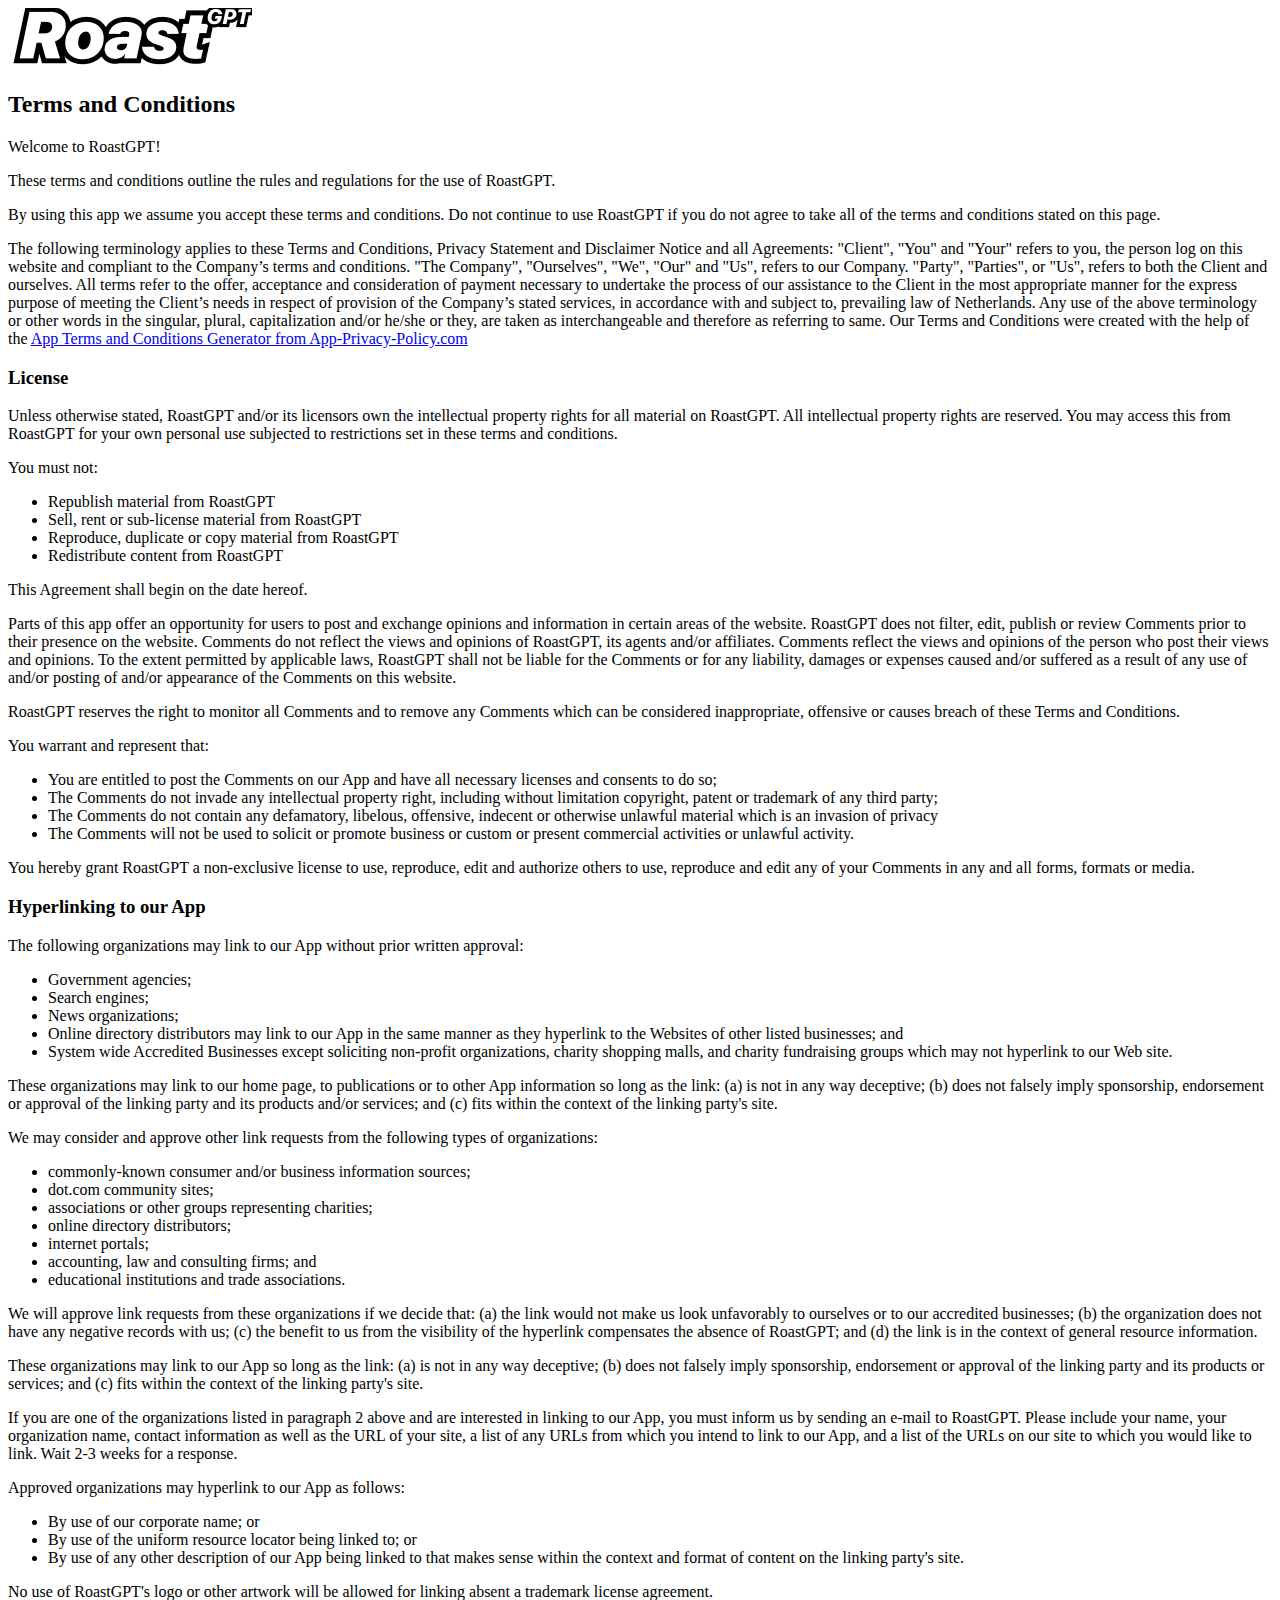
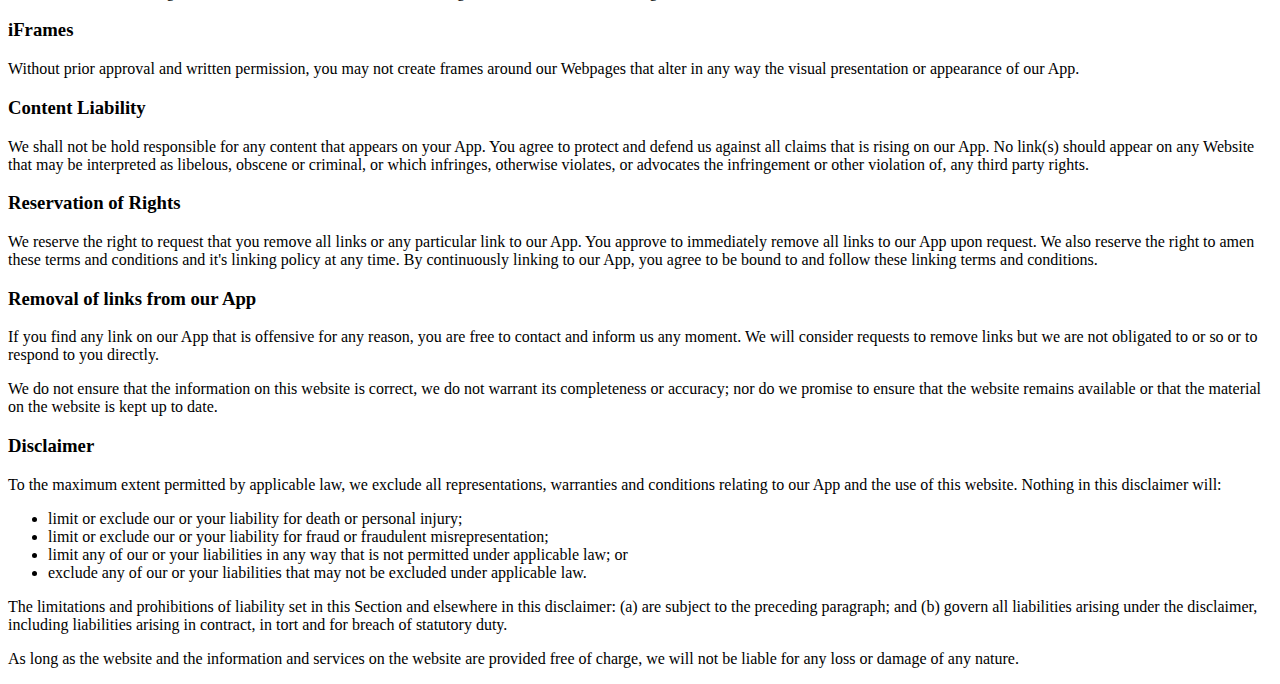
==== terms-and-conditions.html @ 846a2ef3 "Add files via upload" ====
<!DOCTYPE html>
<html lang="en">
<head>
<meta charset="UTF-8">
<meta name="viewport" content="width=device-width, initial-scale=1.0">
<title>Terms and Conditions</title>
<link rel="stylesheet" href="styles.css">
<link href="https://fonts.googleapis.com/css2?family=Roboto:wght@400;700&display=swap" rel="stylesheet">
</head>
<body>

<div class="logo-container">
    <img src="Logo1.png" alt="Your Logo" class="logo">
</div>

<div class="content-container">
<h2><strong>Terms and Conditions</strong></h2>

<p>Welcome to RoastGPT!</p>

<p>These terms and conditions outline the rules and regulations for the use of RoastGPT.</p>

<p>By using this app we assume you accept these terms and conditions. Do not continue to use RoastGPT if you do not agree to take all of the terms and conditions stated on this page.</p>

<p>The following terminology applies to these Terms and Conditions, Privacy Statement and Disclaimer Notice and all Agreements: "Client", "You" and "Your" refers to you, the person log on this website and compliant to the Company’s terms and conditions. "The Company", "Ourselves", "We", "Our" and "Us", refers to our Company. "Party", "Parties", or "Us", refers to both the Client and ourselves. All terms refer to the offer, acceptance and consideration of payment necessary to undertake the process of our assistance to the Client in the most appropriate manner for the express purpose of meeting the Client’s needs in respect of provision of the Company’s stated services, in accordance with and subject to, prevailing law of Netherlands. Any use of the above terminology or other words in the singular, plural, capitalization and/or he/she or they, are taken as interchangeable and therefore as referring to same. Our Terms and Conditions were created with the help of the <a href="https://www.app-privacy-policy.com/app-terms-conditions-generator/">App Terms and Conditions Generator from App-Privacy-Policy.com</a></p>

<h3><strong>License</strong></h3>

<p>Unless otherwise stated, RoastGPT and/or its licensors own the intellectual property rights for all material on RoastGPT. All intellectual property rights are reserved. You may access this from RoastGPT for your own personal use subjected to restrictions set in these terms and conditions.</p>

<p>You must not:</p>
<ul>
    <li>Republish material from RoastGPT</li>
    <li>Sell, rent or sub-license material from RoastGPT</li>
    <li>Reproduce, duplicate or copy material from RoastGPT</li>
    <li>Redistribute content from RoastGPT</li>
</ul>

<p>This Agreement shall begin on the date hereof.</p>

<p>Parts of this app offer an opportunity for users to post and exchange opinions and information in certain areas of the website. RoastGPT does not filter, edit, publish or review Comments prior to their presence on the website. Comments do not reflect the views and opinions of RoastGPT, its agents and/or affiliates. Comments reflect the views and opinions of the person who post their views and opinions. To the extent permitted by applicable laws, RoastGPT shall not be liable for the Comments or for any liability, damages or expenses caused and/or suffered as a result of any use of and/or posting of and/or appearance of the Comments on this website.</p>

<p>RoastGPT reserves the right to monitor all Comments and to remove any Comments which can be considered inappropriate, offensive or causes breach of these Terms and Conditions.</p>

<p>You warrant and represent that:</p>

<ul>
    <li>You are entitled to post the Comments on our App and have all necessary licenses and consents to do so;</li>
    <li>The Comments do not invade any intellectual property right, including without limitation copyright, patent or trademark of any third party;</li>
    <li>The Comments do not contain any defamatory, libelous, offensive, indecent or otherwise unlawful material which is an invasion of privacy</li>
    <li>The Comments will not be used to solicit or promote business or custom or present commercial activities or unlawful activity.</li>
</ul>

<p>You hereby grant RoastGPT a non-exclusive license to use, reproduce, edit and authorize others to use, reproduce and edit any of your Comments in any and all forms, formats or media.</p>

<h3><strong>Hyperlinking to our App</strong></h3>

<p>The following organizations may link to our App without prior written approval:</p>

<ul>
    <li>Government agencies;</li>
    <li>Search engines;</li>
    <li>News organizations;</li>
    <li>Online directory distributors may link to our App in the same manner as they hyperlink to the Websites of other listed businesses; and</li>
    <li>System wide Accredited Businesses except soliciting non-profit organizations, charity shopping malls, and charity fundraising groups which may not hyperlink to our Web site.</li>
</ul>

<p>These organizations may link to our home page, to publications or to other App information so long as the link: (a) is not in any way deceptive; (b) does not falsely imply sponsorship, endorsement or approval of the linking party and its products and/or services; and (c) fits within the context of the linking party's site.</p>

<p>We may consider and approve other link requests from the following types of organizations:</p>

<ul>
    <li>commonly-known consumer and/or business information sources;</li>
    <li>dot.com community sites;</li>
    <li>associations or other groups representing charities;</li>
    <li>online directory distributors;</li>
    <li>internet portals;</li>
    <li>accounting, law and consulting firms; and</li>
    <li>educational institutions and trade associations.</li>
</ul>

<p>We will approve link requests from these organizations if we decide that: (a) the link would not make us look unfavorably to ourselves or to our accredited businesses; (b) the organization does not have any negative records with us; (c) the benefit to us from the visibility of the hyperlink compensates the absence of RoastGPT; and (d) the link is in the context of general resource information.</p>

<p>These organizations may link to our App so long as the link: (a) is not in any way deceptive; (b) does not falsely imply sponsorship, endorsement or approval of the linking party and its products or services; and (c) fits within the context of the linking party's site.</p>

<p>If you are one of the organizations listed in paragraph 2 above and are interested in linking to our App, you must inform us by sending an e-mail to RoastGPT. Please include your name, your organization name, contact information as well as the URL of your site, a list of any URLs from which you intend to link to our App, and a list of the URLs on our site to which you would like to link. Wait 2-3 weeks for a response.</p>

<p>Approved organizations may hyperlink to our App as follows:</p>

<ul>
    <li>By use of our corporate name; or</li>
    <li>By use of the uniform resource locator being linked to; or</li>
    <li>By use of any other description of our App being linked to that makes sense within the context and format of content on the linking party's site.</li>
</ul>

<p>No use of RoastGPT's logo or other artwork will be allowed for linking absent a trademark license agreement.</p>

<h3><strong>iFrames</strong></h3>

<p>Without prior approval and written permission, you may not create frames around our Webpages that alter in any way the visual presentation or appearance of our App.</p>

<h3><strong>Content Liability</strong></h3>

<p>We shall not be hold responsible for any content that appears on your App. You agree to protect and defend us against all claims that is rising on our App. No link(s) should appear on any Website that may be interpreted as libelous, obscene or criminal, or which infringes, otherwise violates, or advocates the infringement or other violation of, any third party rights.</p>

<h3><strong>Reservation of Rights</strong></h3>

<p>We reserve the right to request that you remove all links or any particular link to our App. You approve to immediately remove all links to our App upon request. We also reserve the right to amen these terms and conditions and it's linking policy at any time. By continuously linking to our App, you agree to be bound to and follow these linking terms and conditions.</p>

<h3><strong>Removal of links from our App</strong></h3>

<p>If you find any link on our App that is offensive for any reason, you are free to contact and inform us any moment. We will consider requests to remove links but we are not obligated to or so or to respond to you directly.</p>

<p>We do not ensure that the information on this website is correct, we do not warrant its completeness or accuracy; nor do we promise to ensure that the website remains available or that the material on the website is kept up to date.</p>

<h3><strong>Disclaimer</strong></h3>

<p>To the maximum extent permitted by applicable law, we exclude all representations, warranties and conditions relating to our App and the use of this website. Nothing in this disclaimer will:</p>

<ul>
    <li>limit or exclude our or your liability for death or personal injury;</li>
    <li>limit or exclude our or your liability for fraud or fraudulent misrepresentation;</li>
    <li>limit any of our or your liabilities in any way that is not permitted under applicable law; or</li>
    <li>exclude any of our or your liabilities that may not be excluded under applicable law.</li>
</ul>

<p>The limitations and prohibitions of liability set in this Section and elsewhere in this disclaimer: (a) are subject to the preceding paragraph; and (b) govern all liabilities arising under the disclaimer, including liabilities arising in contract, in tort and for breach of statutory duty.</p>

<p>As long as the website and the information and services on the website are provided free of charge, we will not be liable for any loss or damage of any nature.</p>
</div>

</body>
</html>
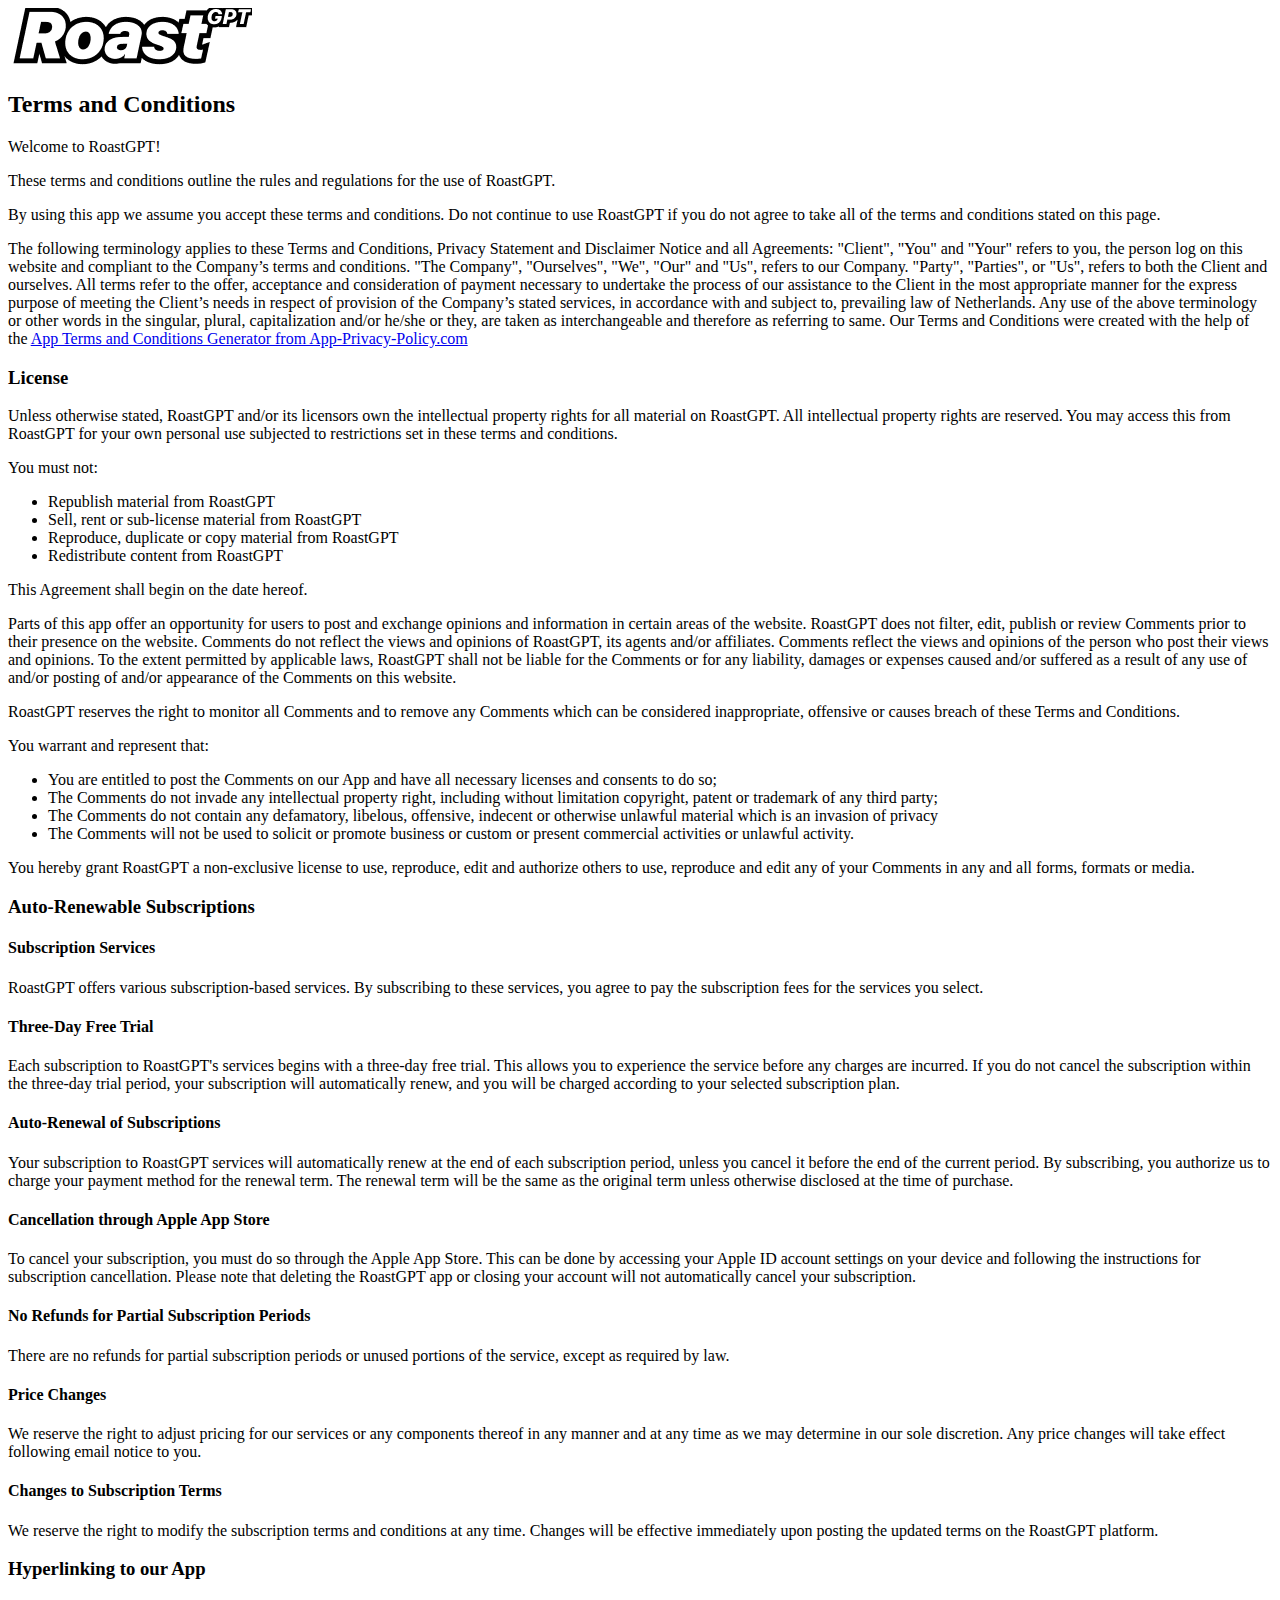
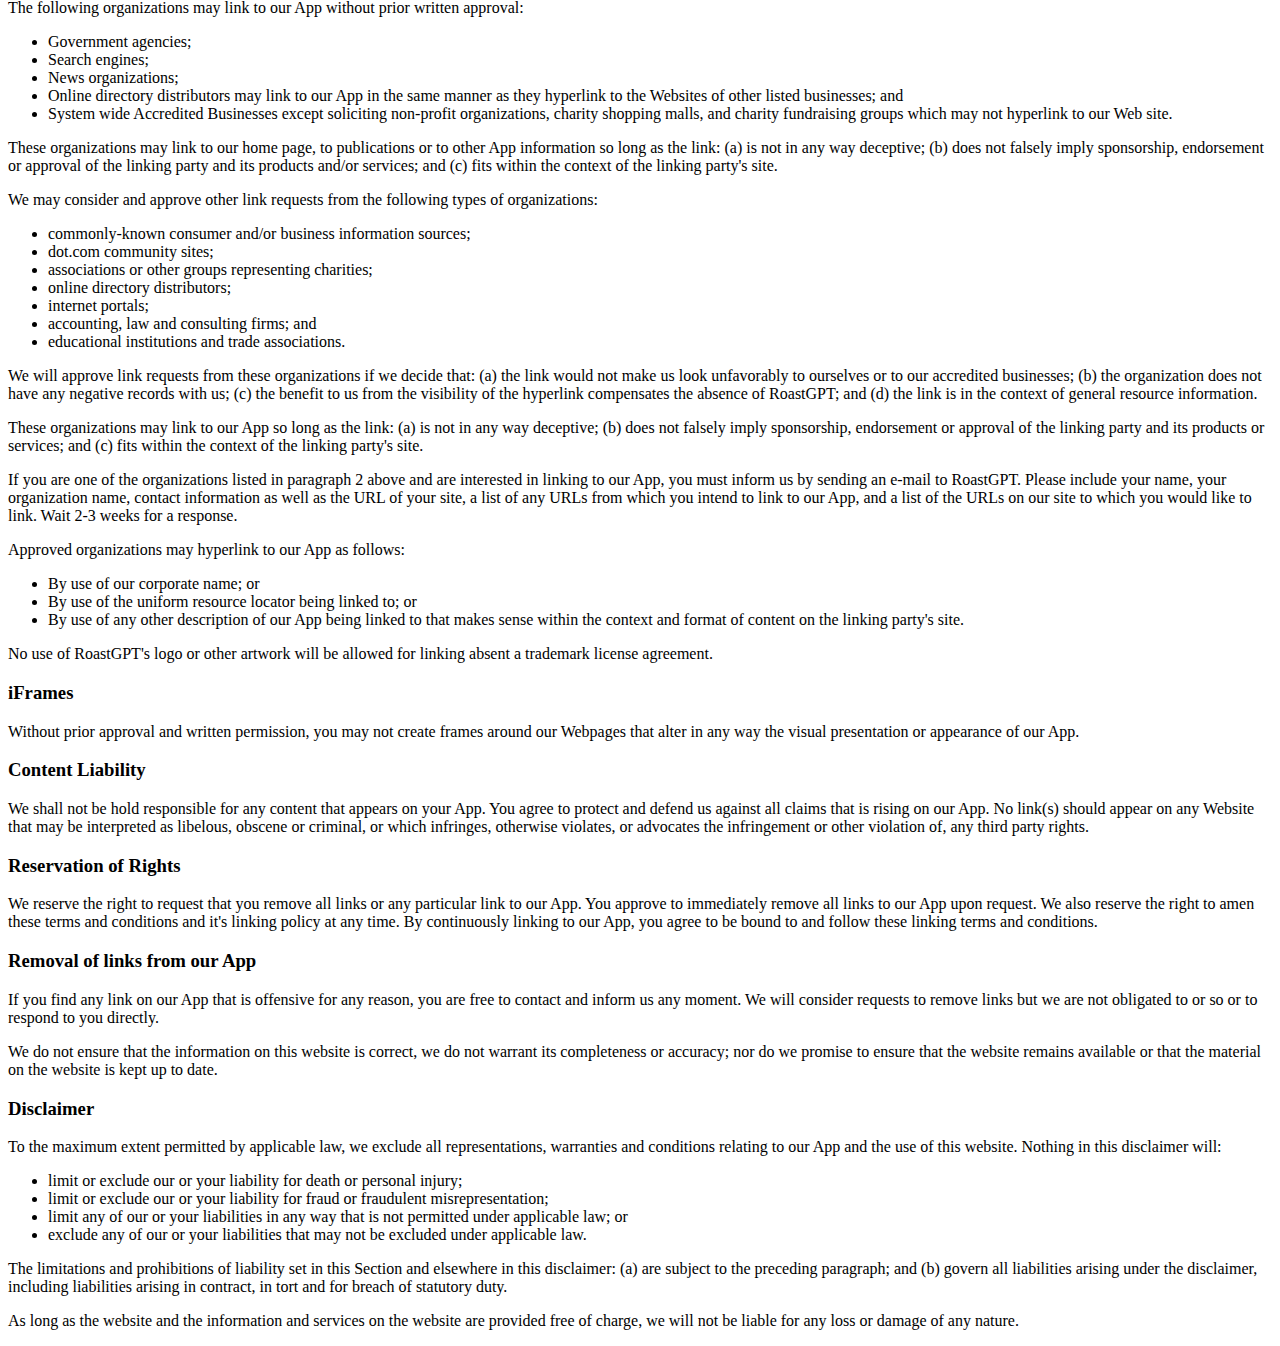
==== commit afb89cf3: "Update terms-and-conditions.html" ====
--- a/terms-and-conditions.html
+++ b/terms-and-conditions.html
@@ -52,6 +52,30 @@
 </ul>
 
 <p>You hereby grant RoastGPT a non-exclusive license to use, reproduce, edit and authorize others to use, reproduce and edit any of your Comments in any and all forms, formats or media.</p>
+
+        <h3>Auto-Renewable Subscriptions</h3>
+
+        <h4>Subscription Services</h4>
+        <p>RoastGPT offers various subscription-based services. By subscribing to these services, you agree to pay the subscription fees for the services you select.</p>
+
+        <h4>Three-Day Free Trial</h4>
+        <p>Each subscription to RoastGPT's services begins with a three-day free trial. This allows you to experience the service before any charges are incurred. If you do not cancel the subscription within the three-day trial period, your subscription will automatically renew, and you will be charged according to your selected subscription plan.</p>
+
+        <h4>Auto-Renewal of Subscriptions</h4>
+        <p>Your subscription to RoastGPT services will automatically renew at the end of each subscription period, unless you cancel it before the end of the current period. By subscribing, you authorize us to charge your payment method for the renewal term. The renewal term will be the same as the original term unless otherwise disclosed at the time of purchase.</p>
+
+        <h4>Cancellation through Apple App Store</h4>
+        <p>To cancel your subscription, you must do so through the Apple App Store. This can be done by accessing your Apple ID account settings on your device and following the instructions for subscription cancellation. Please note that deleting the RoastGPT app or closing your account will not automatically cancel your subscription.</p>
+
+        <h4>No Refunds for Partial Subscription Periods</h4>
+        <p>There are no refunds for partial subscription periods or unused portions of the service, except as required by law.</p>
+
+        <h4>Price Changes</h4>
+        <p>We reserve the right to adjust pricing for our services or any components thereof in any manner and at any time as we may determine in our sole discretion. Any price changes will take effect following email notice to you.</p>
+
+        <h4>Changes to Subscription Terms</h4>
+        <p>We reserve the right to modify the subscription terms and conditions at any time. Changes will be effective immediately upon posting the updated terms on the RoastGPT platform.</p>
+
 
 <h3><strong>Hyperlinking to our App</strong></h3>
 
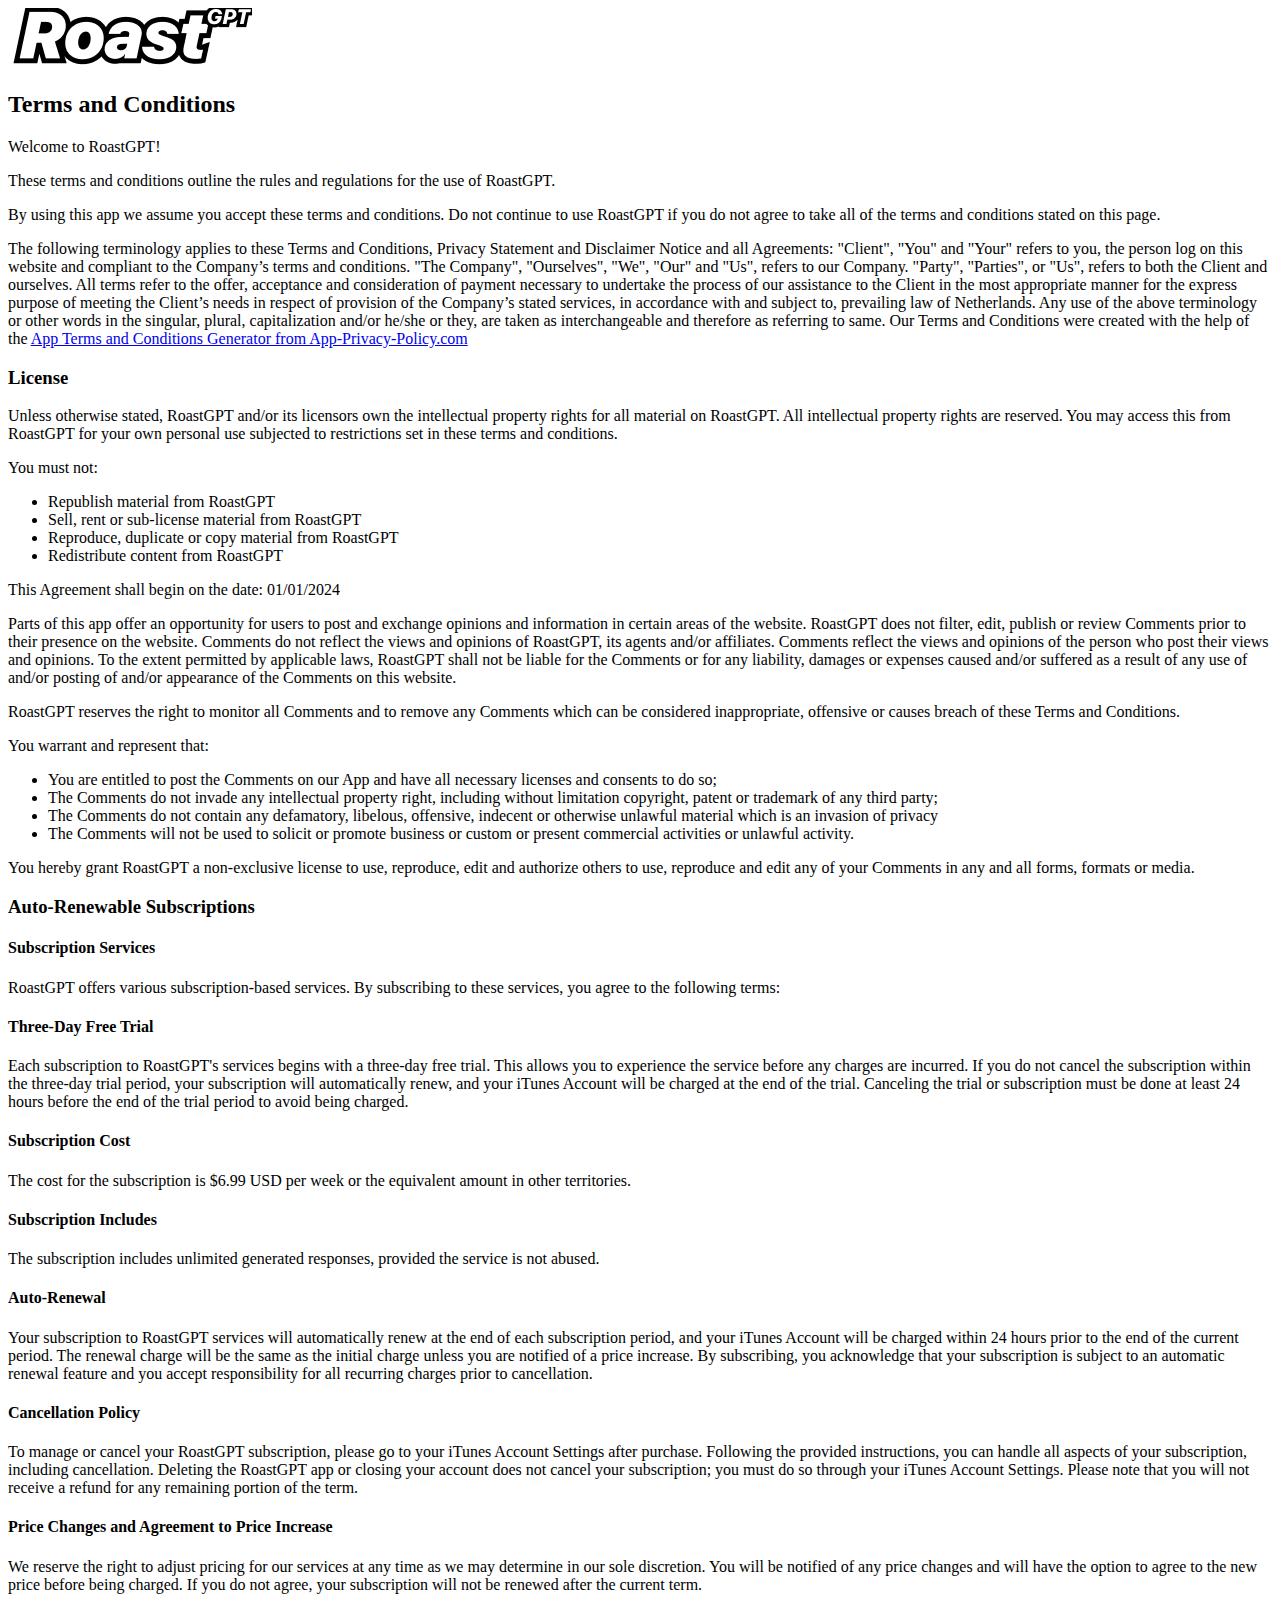
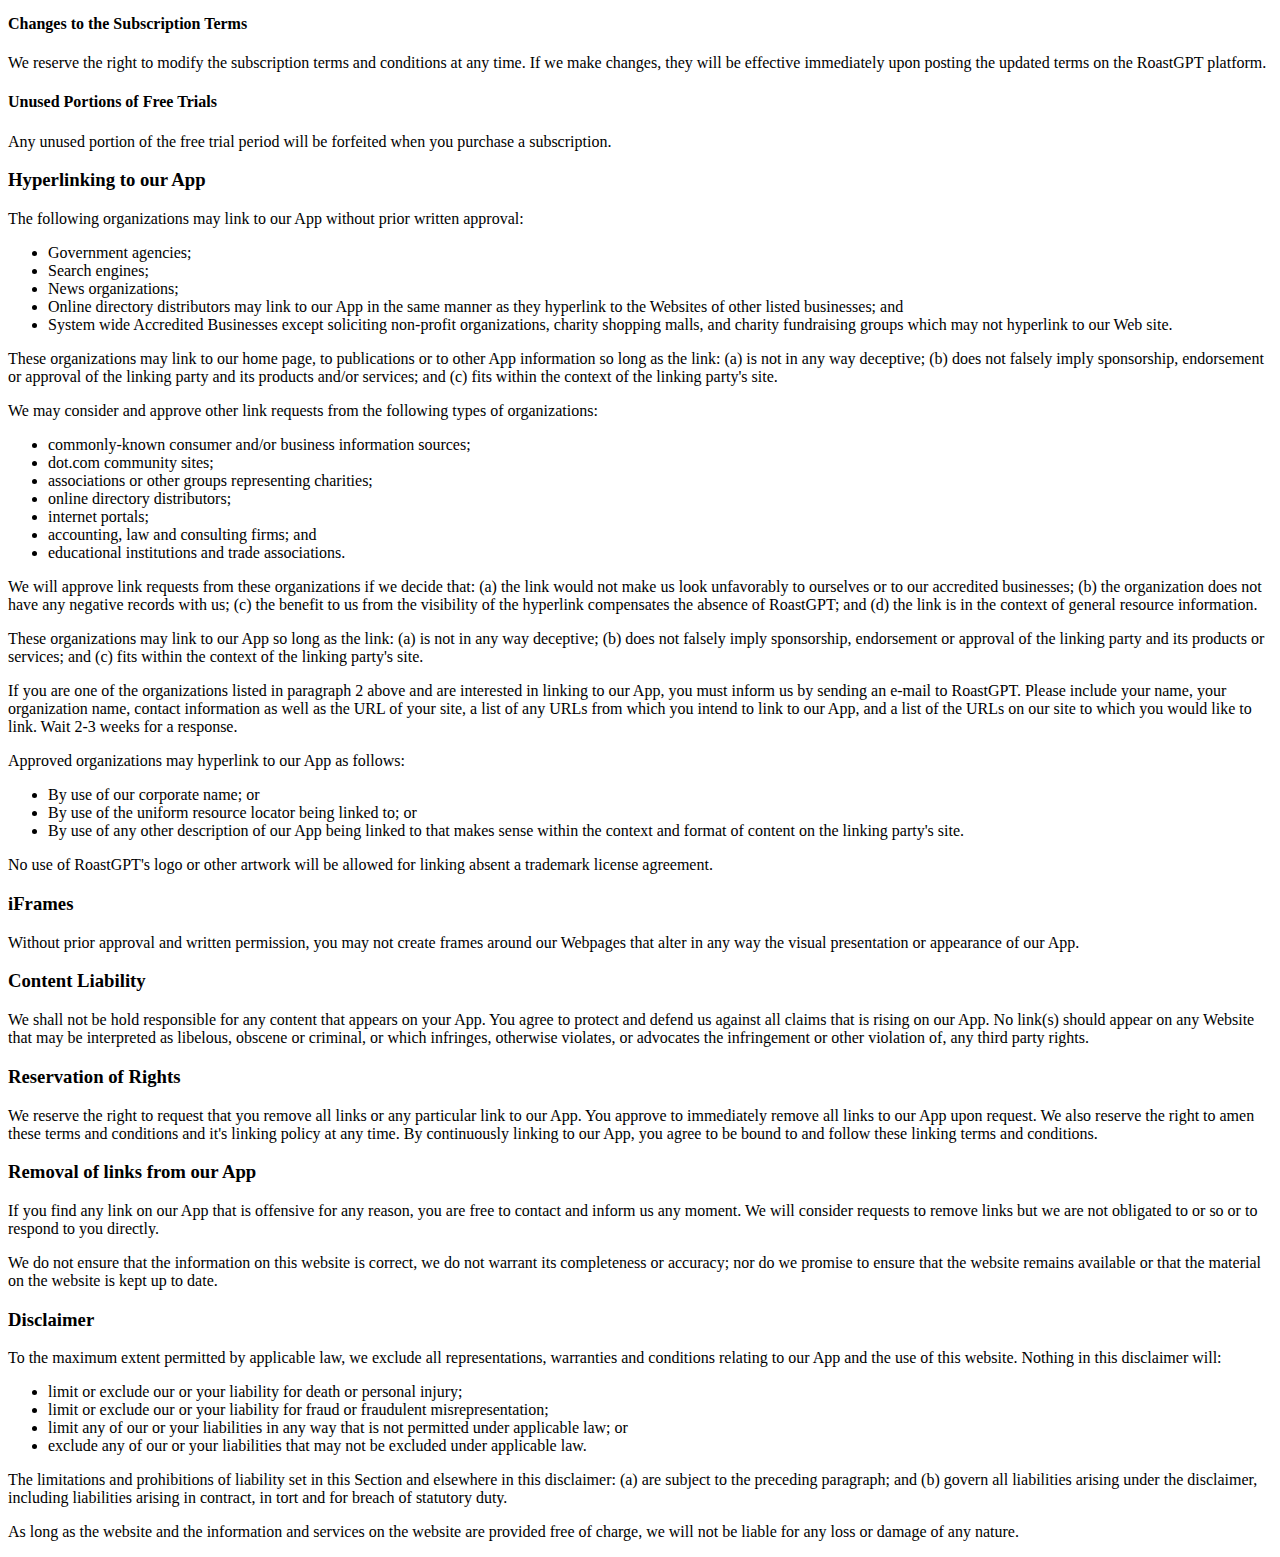
==== commit d40f1640: "Update terms-and-conditions.html" ====
--- a/terms-and-conditions.html
+++ b/terms-and-conditions.html
@@ -36,7 +36,7 @@
     <li>Redistribute content from RoastGPT</li>
 </ul>
 
-<p>This Agreement shall begin on the date hereof.</p>
+<p>This Agreement shall begin on the date: 01/01/2024</p>
 
 <p>Parts of this app offer an opportunity for users to post and exchange opinions and information in certain areas of the website. RoastGPT does not filter, edit, publish or review Comments prior to their presence on the website. Comments do not reflect the views and opinions of RoastGPT, its agents and/or affiliates. Comments reflect the views and opinions of the person who post their views and opinions. To the extent permitted by applicable laws, RoastGPT shall not be liable for the Comments or for any liability, damages or expenses caused and/or suffered as a result of any use of and/or posting of and/or appearance of the Comments on this website.</p>
 
@@ -53,28 +53,34 @@
 
 <p>You hereby grant RoastGPT a non-exclusive license to use, reproduce, edit and authorize others to use, reproduce and edit any of your Comments in any and all forms, formats or media.</p>
 
-        <h3>Auto-Renewable Subscriptions</h3>
-
-        <h4>Subscription Services</h4>
-        <p>RoastGPT offers various subscription-based services. By subscribing to these services, you agree to pay the subscription fees for the services you select.</p>
-
-        <h4>Three-Day Free Trial</h4>
-        <p>Each subscription to RoastGPT's services begins with a three-day free trial. This allows you to experience the service before any charges are incurred. If you do not cancel the subscription within the three-day trial period, your subscription will automatically renew, and you will be charged according to your selected subscription plan.</p>
-
-        <h4>Auto-Renewal of Subscriptions</h4>
-        <p>Your subscription to RoastGPT services will automatically renew at the end of each subscription period, unless you cancel it before the end of the current period. By subscribing, you authorize us to charge your payment method for the renewal term. The renewal term will be the same as the original term unless otherwise disclosed at the time of purchase.</p>
-
-        <h4>Cancellation through Apple App Store</h4>
-        <p>To cancel your subscription, you must do so through the Apple App Store. This can be done by accessing your Apple ID account settings on your device and following the instructions for subscription cancellation. Please note that deleting the RoastGPT app or closing your account will not automatically cancel your subscription.</p>
-
-        <h4>No Refunds for Partial Subscription Periods</h4>
-        <p>There are no refunds for partial subscription periods or unused portions of the service, except as required by law.</p>
-
-        <h4>Price Changes</h4>
-        <p>We reserve the right to adjust pricing for our services or any components thereof in any manner and at any time as we may determine in our sole discretion. Any price changes will take effect following email notice to you.</p>
-
-        <h4>Changes to Subscription Terms</h4>
-        <p>We reserve the right to modify the subscription terms and conditions at any time. Changes will be effective immediately upon posting the updated terms on the RoastGPT platform.</p>
+    <h3>Auto-Renewable Subscriptions</h3>
+    
+    <h4>Subscription Services</h4>
+    <p>RoastGPT offers various subscription-based services. By subscribing to these services, you agree to the following terms:</p>
+    
+    <h4>Three-Day Free Trial</h4>
+    <p>Each subscription to RoastGPT's services begins with a three-day free trial. This allows you to experience the service before any charges are incurred. If you do not cancel the subscription within the three-day trial period, your subscription will automatically renew, and your iTunes Account will be charged at the end of the trial. Canceling the trial or subscription must be done at least 24 hours before the end of the trial period to avoid being charged.</p>
+    
+    <h4>Subscription Cost</h4>
+    <p>The cost for the subscription is $6.99 USD per week or the equivalent amount in other territories.</p>
+    
+    <h4>Subscription Includes</h4>
+    <p>The subscription includes unlimited generated responses, provided the service is not abused.</p>
+    
+    <h4>Auto-Renewal</h4>
+    <p>Your subscription to RoastGPT services will automatically renew at the end of each subscription period, and your iTunes Account will be charged within 24 hours prior to the end of the current period. The renewal charge will be the same as the initial charge unless you are notified of a price increase. By subscribing, you acknowledge that your subscription is subject to an automatic renewal feature and you accept responsibility for all recurring charges prior to cancellation.</p>
+    
+    <h4>Cancellation Policy</h4>
+    <p>To manage or cancel your RoastGPT subscription, please go to your iTunes Account Settings after purchase. Following the provided instructions, you can handle all aspects of your subscription, including cancellation. Deleting the RoastGPT app or closing your account does not cancel your subscription; you must do so through your iTunes Account Settings. Please note that you will not receive a refund for any remaining portion of the term.</p>
+    
+    <h4>Price Changes and Agreement to Price Increase</h4>
+    <p>We reserve the right to adjust pricing for our services at any time as we may determine in our sole discretion. You will be notified of any price changes and will have the option to agree to the new price before being charged. If you do not agree, your subscription will not be renewed after the current term.</p>
+    
+    <h4>Changes to the Subscription Terms</h4>
+    <p>We reserve the right to modify the subscription terms and conditions at any time. If we make changes, they will be effective immediately upon posting the updated terms on the RoastGPT platform.</p>
+    
+    <h4>Unused Portions of Free Trials</h4>
+    <p>Any unused portion of the free trial period will be forfeited when you purchase a subscription.</p>
 
 
 <h3><strong>Hyperlinking to our App</strong></h3>
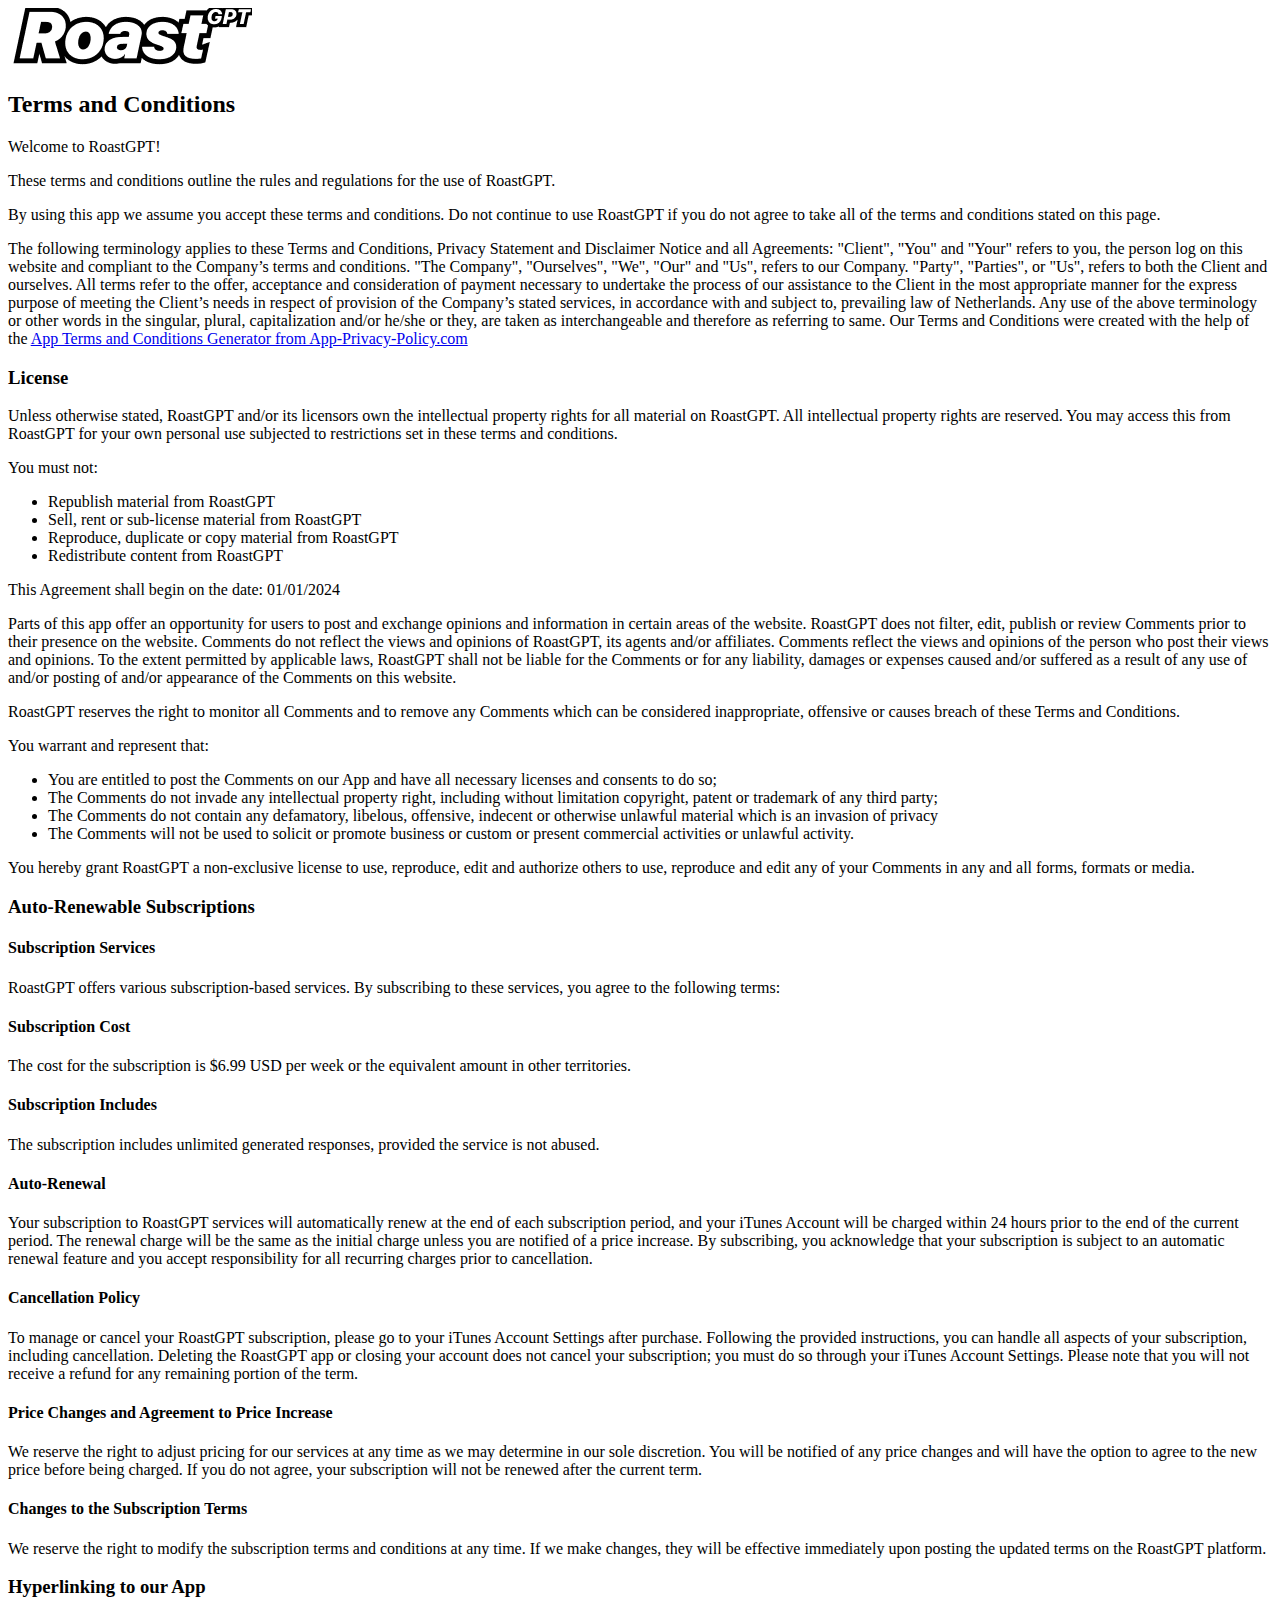
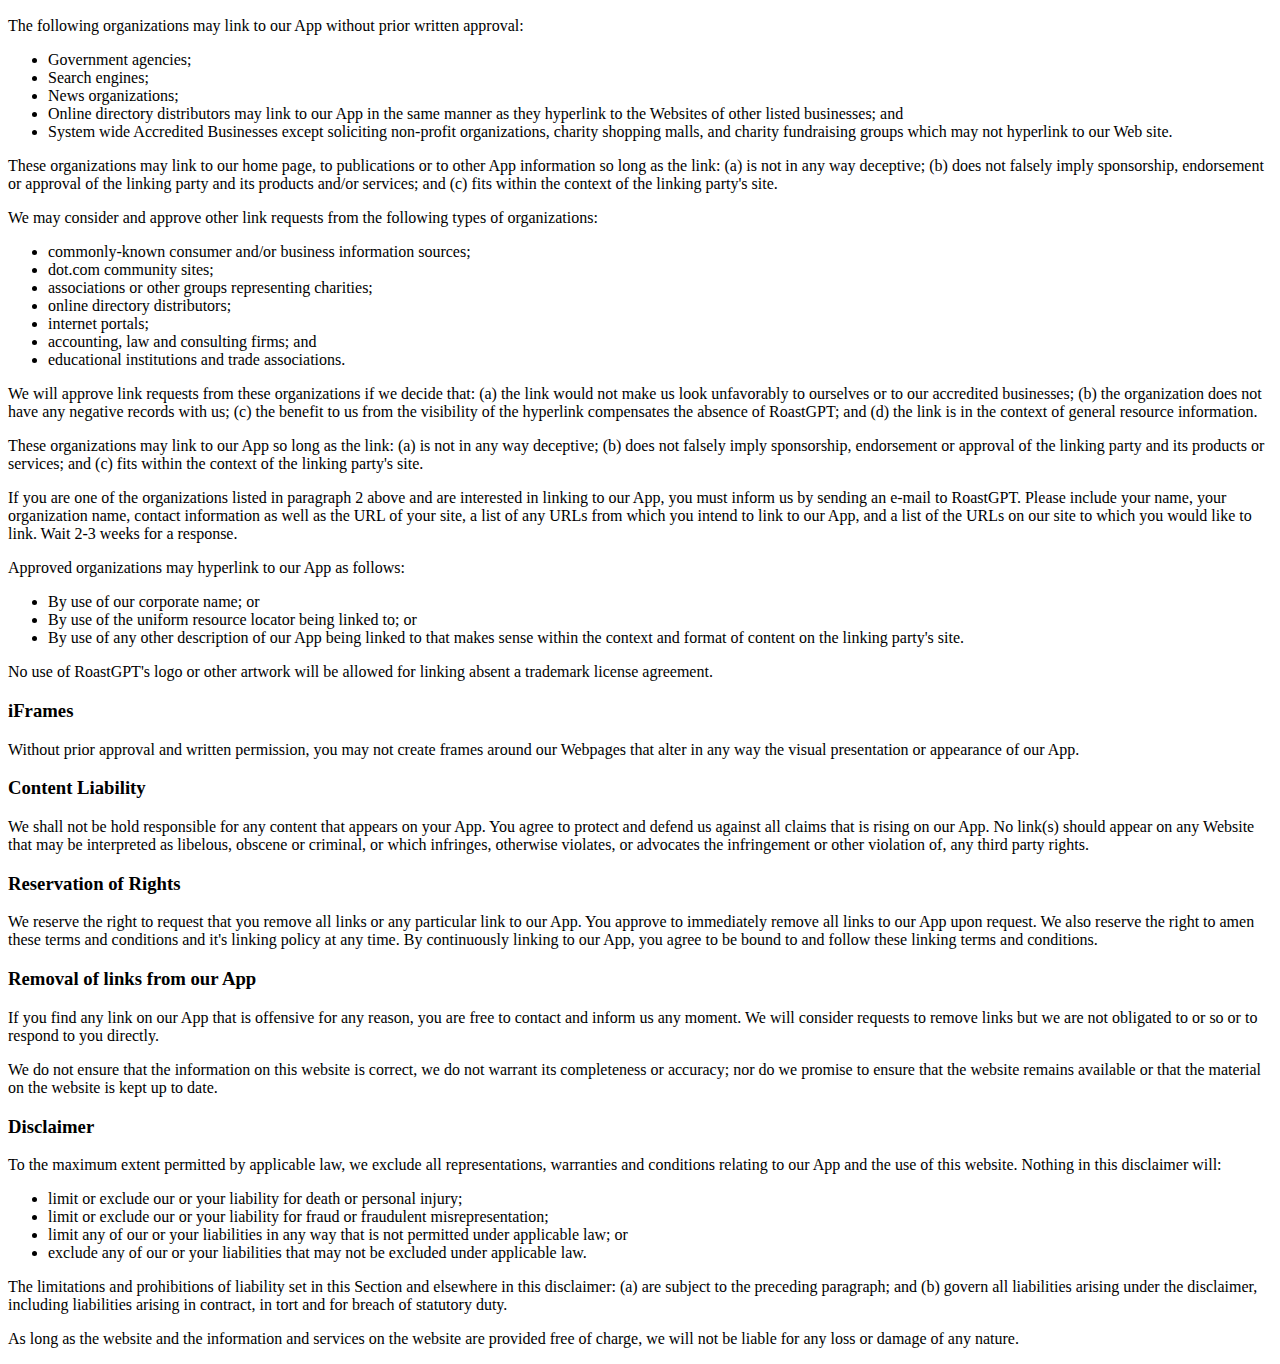
==== commit 08f69748: "Update terms-and-conditions.html" ====
--- a/terms-and-conditions.html
+++ b/terms-and-conditions.html
@@ -57,10 +57,7 @@
     
     <h4>Subscription Services</h4>
     <p>RoastGPT offers various subscription-based services. By subscribing to these services, you agree to the following terms:</p>
-    
-    <h4>Three-Day Free Trial</h4>
-    <p>Each subscription to RoastGPT's services begins with a three-day free trial. This allows you to experience the service before any charges are incurred. If you do not cancel the subscription within the three-day trial period, your subscription will automatically renew, and your iTunes Account will be charged at the end of the trial. Canceling the trial or subscription must be done at least 24 hours before the end of the trial period to avoid being charged.</p>
-    
+        
     <h4>Subscription Cost</h4>
     <p>The cost for the subscription is $6.99 USD per week or the equivalent amount in other territories.</p>
     
@@ -78,9 +75,6 @@
     
     <h4>Changes to the Subscription Terms</h4>
     <p>We reserve the right to modify the subscription terms and conditions at any time. If we make changes, they will be effective immediately upon posting the updated terms on the RoastGPT platform.</p>
-    
-    <h4>Unused Portions of Free Trials</h4>
-    <p>Any unused portion of the free trial period will be forfeited when you purchase a subscription.</p>
 
 
 <h3><strong>Hyperlinking to our App</strong></h3>
